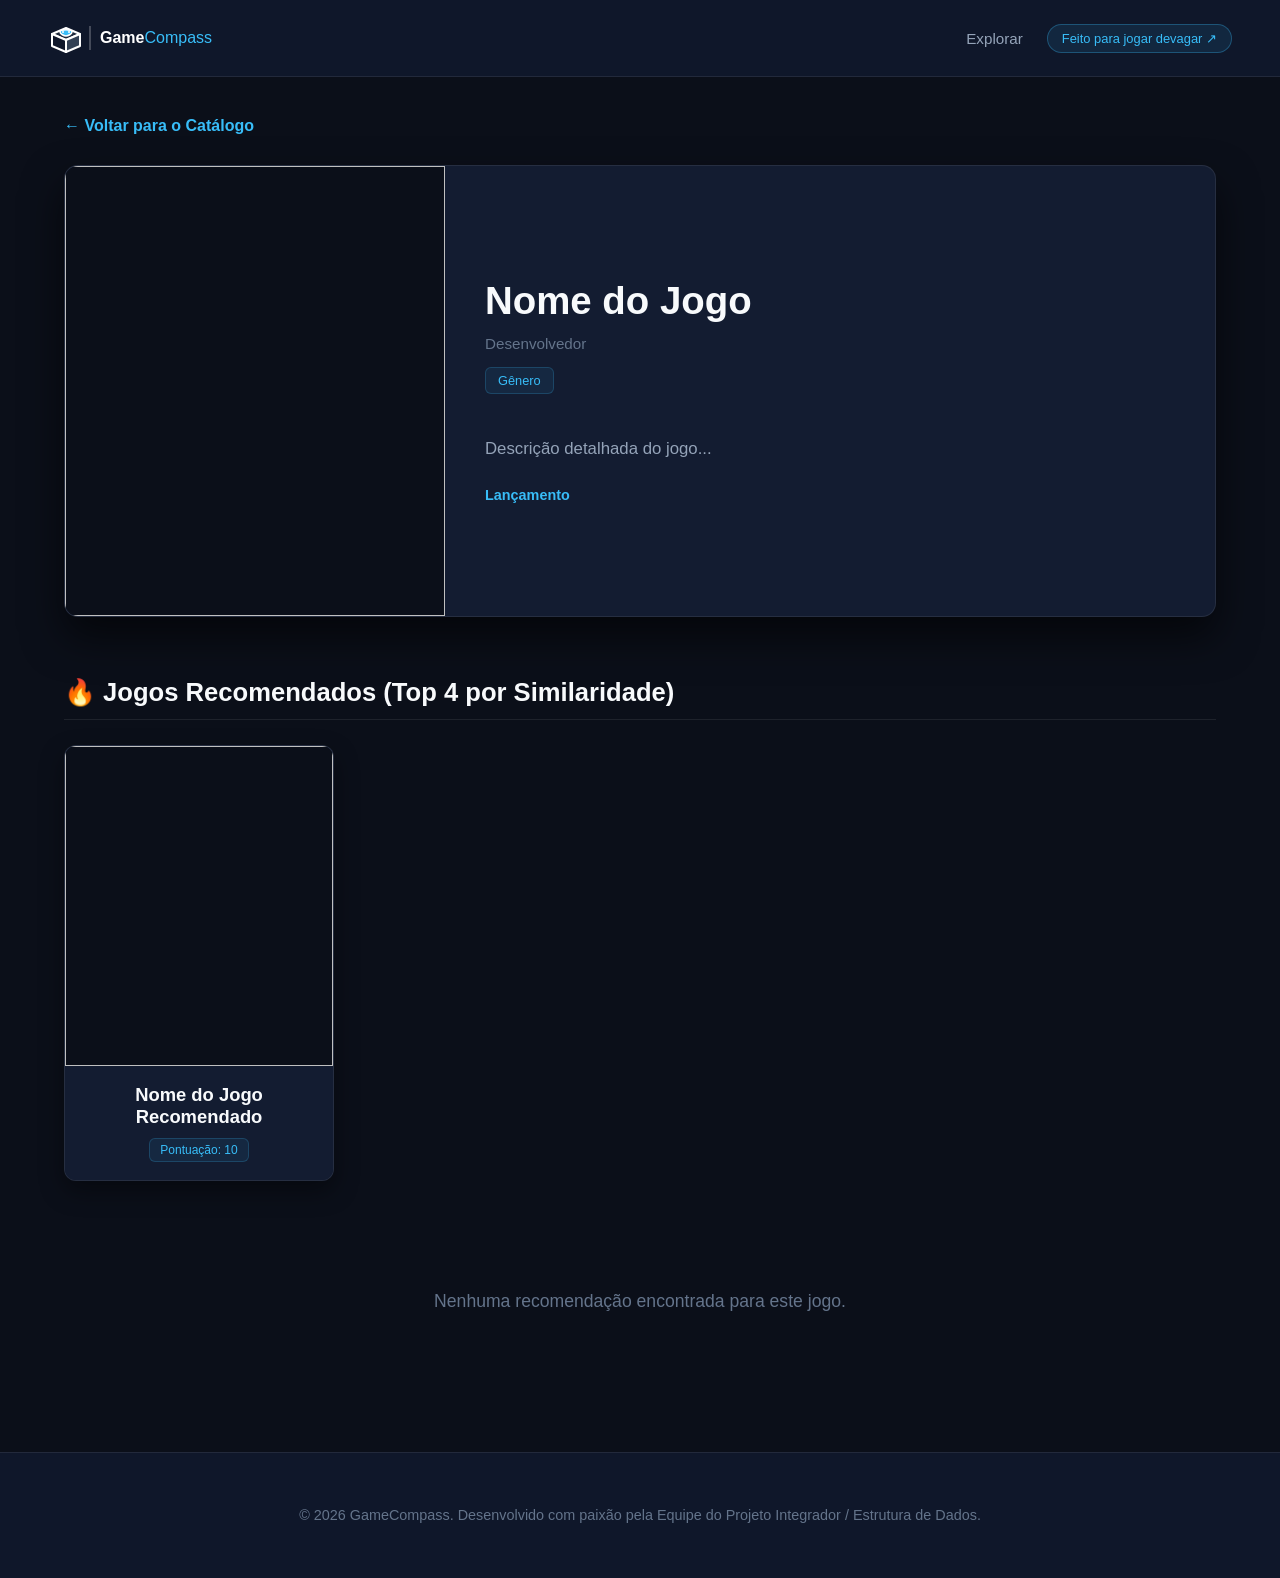
==== src/main/resources/templates/recomendacoes.html @ 79fe1116 "Feat: minha parte vacilao" ====
<!DOCTYPE html>
<html xmlns:th="http://www.thymeleaf.org">
<head>
    <meta charset="UTF-8">
    <title>GameCompass — Detalhes e Recomendações</title>
    <style>
        :root {
            --bg-obsidian: #0b0f19;
            --bg-card: #131c31;
            --bg-header: #0f172a;
            --accent: #38bdf8;
            --accent-glow: rgba(56, 189, 248, 0.25);
            --text-main: #94a3b8;
            --text-white: #f8fafc;
            --border-color: rgba(255, 255, 255, 0.08);
        }

        * { box-sizing: border-box; }
        body { font-family: 'Segoe UI', -apple-system, BlinkMacSystemFont, sans-serif; background-color: var(--bg-obsidian); margin: 0; padding: 0; color: var(--text-main); }

        header { background-color: var(--bg-header); padding: 18px 48px; display: flex; justify-content: space-between; align-items: center; border-bottom: 1px solid var(--border-color); position: sticky; top: 0; z-index: 100; backdrop-filter: blur(12px); }
        .logo-container { display: flex; align-items: center; text-decoration: none; }

        .nav-links { display: flex; gap: 24px; align-items: center; font-size: 0.95em; font-weight: 500; }
        .nav-links a { color: var(--text-main); text-decoration: none; transition: color 0.2s; }
        .nav-links a:hover { color: var(--accent); }
        .nav-badge { background: rgba(56, 189, 248, 0.1); color: var(--accent); padding: 6px 14px; border-radius: 20px; border: 1px solid rgba(56, 189, 248, 0.3); font-size: 0.85em; }

        .container { max-width: 1200px; margin: 40px auto; padding: 0 24px; }
        .back-link { display: inline-flex; align-items: center; gap: 8px; margin-bottom: 30px; color: var(--accent); text-decoration: none; font-weight: 600; font-size: 1em; transition: color 0.2s; }
        .back-link:hover { color: var(--text-white); }

        .base-game-card { background: var(--bg-card); border-radius: 14px; overflow: hidden; box-shadow: 0 20px 40px rgba(0,0,0,0.6); display: grid; grid-template-columns: 380px 1fr; border: 1px solid var(--border-color); margin-bottom: 60px; }
        @media (max-width: 768px) { .base-game-card { grid-template-columns: 1fr; } }
        .base-game-img { width: 100%; height: 100%; min-height: 450px; object-fit: cover; background: #0b0f19; }
        .base-game-info { padding: 40px; display: flex; flex-direction: column; justify-content: center; }
        .base-game-info h2 { margin: 0 0 12px 0; color: var(--text-white); font-size: 2.4em; font-weight: 800; }
        .dev { font-size: 0.95em; color: #64748b; margin-bottom: 15px; font-weight: 500; }
        .genres { margin-bottom: 24px; display: flex; flex-wrap: wrap; gap: 8px; }
        .badge { background: rgba(56, 189, 248, 0.08); color: var(--accent); padding: 5px 12px; border-radius: 6px; font-size: 0.8em; border: 1px solid rgba(56, 189, 248, 0.2); font-weight: 500; }
        .desc { font-size: 1.05em; color: var(--text-main); line-height: 1.7; margin-bottom: 24px; }
        .launch-date { font-size: 0.9em; color: var(--accent); font-weight: 600; }

        .section-title { color: var(--text-white); font-size: 1.6em; margin-bottom: 25px; border-bottom: 1px solid var(--border-color); padding-bottom: 12px; display: flex; align-items: center; gap: 10px; font-weight: 700; }

        /* Top 4 Recommendations grid showing just cover and name */
        .rec-grid { display: grid; grid-template-columns: repeat(auto-fill, minmax(240px, 1fr)); gap: 24px; margin-bottom: 50px; }
        .rec-card { background: var(--bg-card); border-radius: 12px; overflow: hidden; text-decoration: none; color: inherit; box-shadow: 0 10px 25px rgba(0,0,0,0.4); display: flex; flex-direction: column; transition: transform 0.3s cubic-bezier(0.16, 1, 0.3, 1), box-shadow 0.3s, border-color 0.3s; border: 1px solid var(--border-color); }
        .rec-card:hover { transform: translateY(-6px); box-shadow: 0 20px 40px var(--accent-glow); border-color: rgba(56, 189, 248, 0.4); }
        .rec-img-container { width: 100%; height: 320px; background: #0b0f19; overflow: hidden; position: relative; }
        .rec-img-container img { width: 100%; height: 100%; object-fit: cover; transition: transform 0.5s cubic-bezier(0.16, 1, 0.3, 1); }
        .rec-card:hover .rec-img-container img { transform: scale(1.06); }
        .rec-content { padding: 18px; text-align: center; background: var(--bg-card); flex-grow: 1; display: flex; flex-direction: column; justify-content: space-between; }
        .rec-content h4 { margin: 0 0 10px 0; color: var(--text-white); font-size: 1.15em; font-weight: 700; }
        .similarity-badge { display: inline-block; background: rgba(56, 189, 248, 0.08); color: var(--accent); padding: 4px 10px; border-radius: 6px; font-size: 0.75em; border: 1px solid rgba(56, 189, 248, 0.2); font-weight: 500; }

        footer { background-color: var(--bg-header); color: #64748b; text-align: center; padding: 40px; margin-top: 80px; border-top: 1px solid var(--border-color); font-size: 0.9em; }
        footer a { color: var(--accent); text-decoration: none; }
    </style>
</head>
<body>
    <header>
        <a href="/jogos" class="logo-container">
            <svg width="180" height="40" viewBox="0 0 180 40" fill="none" xmlns="http://www.w3.org/2000/svg">
                <g transform="translate(0, 2)">
                    <path d="M4 14L18 8L32 14L18 20L4 14Z" fill="#1e293b" stroke="#ffffff" stroke-width="2" stroke-linejoin="round"/>
                    <path d="M4 14V26L18 32V20L4 14Z" fill="#0f172a" stroke="#ffffff" stroke-width="2" stroke-linejoin="round"/>
                    <path d="M32 14V26L18 32V20L32 14Z" fill="#334155" stroke="#ffffff" stroke-width="2" stroke-linejoin="round"/>
                    <path d="M12 12C12 9 24 9 24 12C24 14 20 16 18 16C16 16 12 14 12 12Z" fill="#38bdf8" stroke="#ffffff" stroke-width="1.5"/>
                    <circle cx="15" cy="12" r="1" fill="#ffffff"/>
                    <circle cx="21" cy="12" r="1" fill="#ffffff"/>
                </g>
                <line x1="42" y1="8" x2="42" y2="32" stroke="#ffffff" stroke-opacity="0.3" stroke-width="1.5"/>
                <text x="52" y="25" fill="#ffffff" font-family="'Segoe UI', sans-serif" font-size="16" font-weight="700">Game<tspan font-weight="300" fill="#38bdf8">Compass</tspan></text>
            </svg>
        </a>
        <div class="nav-links">
            <a href="/jogos">Explorar</a>
            <span class="nav-badge">Feito para jogar devagar ↗</span>
        </div>
    </header>

    <div class="container">
        <a class="back-link" href="/jogos">&larr; Voltar para o Catálogo</a>

        <!-- Game Base Details View -->
        <div class="base-game-card" th:if="${jogoBase != null}">
            <img class="base-game-img" th:src="${jogoBase.capa}" th:alt="${jogoBase.nome}" onerror="this.src='https://images.unsplash.com/photo-1550745165-9bc0b252726f?w=600&auto=format&fit=crop&q=80'">
            <div class="base-game-info">
                <h2 th:text="${jogoBase.nome}">Nome do Jogo</h2>
                <div class="dev" th:text="'Desenvolvedor: ' + ${jogoBase.desenvolvedor}">Desenvolvedor</div>
                <div class="genres">
                    <span class="badge" th:each="g : ${jogoBase.generos}" th:text="${g}">Gênero</span>
                </div>
                <p class="desc" th:text="${jogoBase.descricao}">Descrição detalhada do jogo...</p>
                <div class="launch-date" th:if="${jogoBase.dataLancamento != null}" th:text="'Data de Lançamento: ' + ${#temporals.format(jogoBase.dataLancamento, 'dd/MM/yyyy')}">Lançamento</div>
            </div>
        </div>

        <h3 class="section-title">&#128293; Jogos Recomendados (Top 4 por Similaridade)</h3>

        <!-- Top 4 Recommended Games showing just cover and name -->
        <div class="rec-grid" th:if="${recomendacoes != null and !recomendacoes.isEmpty()}">
            <a class="rec-card" th:each="rec, stat : ${recomendacoes}" th:if="${stat.index < 4}" th:href="@{/jogos/{index}/recomendacoes(index=${rec.indice})}">
                <div class="rec-img-container">
                    <img th:src="${rec.jogo.capa}" th:alt="${rec.jogo.nome}" onerror="this.src='https://images.unsplash.com/photo-1550745165-9bc0b252726f?w=600&auto=format&fit=crop&q=80'">
                </div>
                <div class="rec-content">
                    <h4 th:text="${rec.jogo.nome}">Nome do Jogo Recomendado</h4>
                    <div>
                        <span class="similarity-badge" th:text="'Similaridade: ' + ${rec.pontuacao} + ' pts'">Pontuação: 10</span>
                    </div>
                </div>
            </a>
        </div>

        <p th:if="${recomendacoes == null or recomendacoes.isEmpty()}" style="color: #64748b; font-size: 1.1em; text-align: center; padding: 60px;">Nenhuma recomendação encontrada para este jogo.</p>
    </div>

    <footer>
        <p>&copy; 2026 GameCompass. Desenvolvido com paixão pela Equipe do Projeto Integrador / Estrutura de Dados.</p>
    </footer>
</body>
</html>
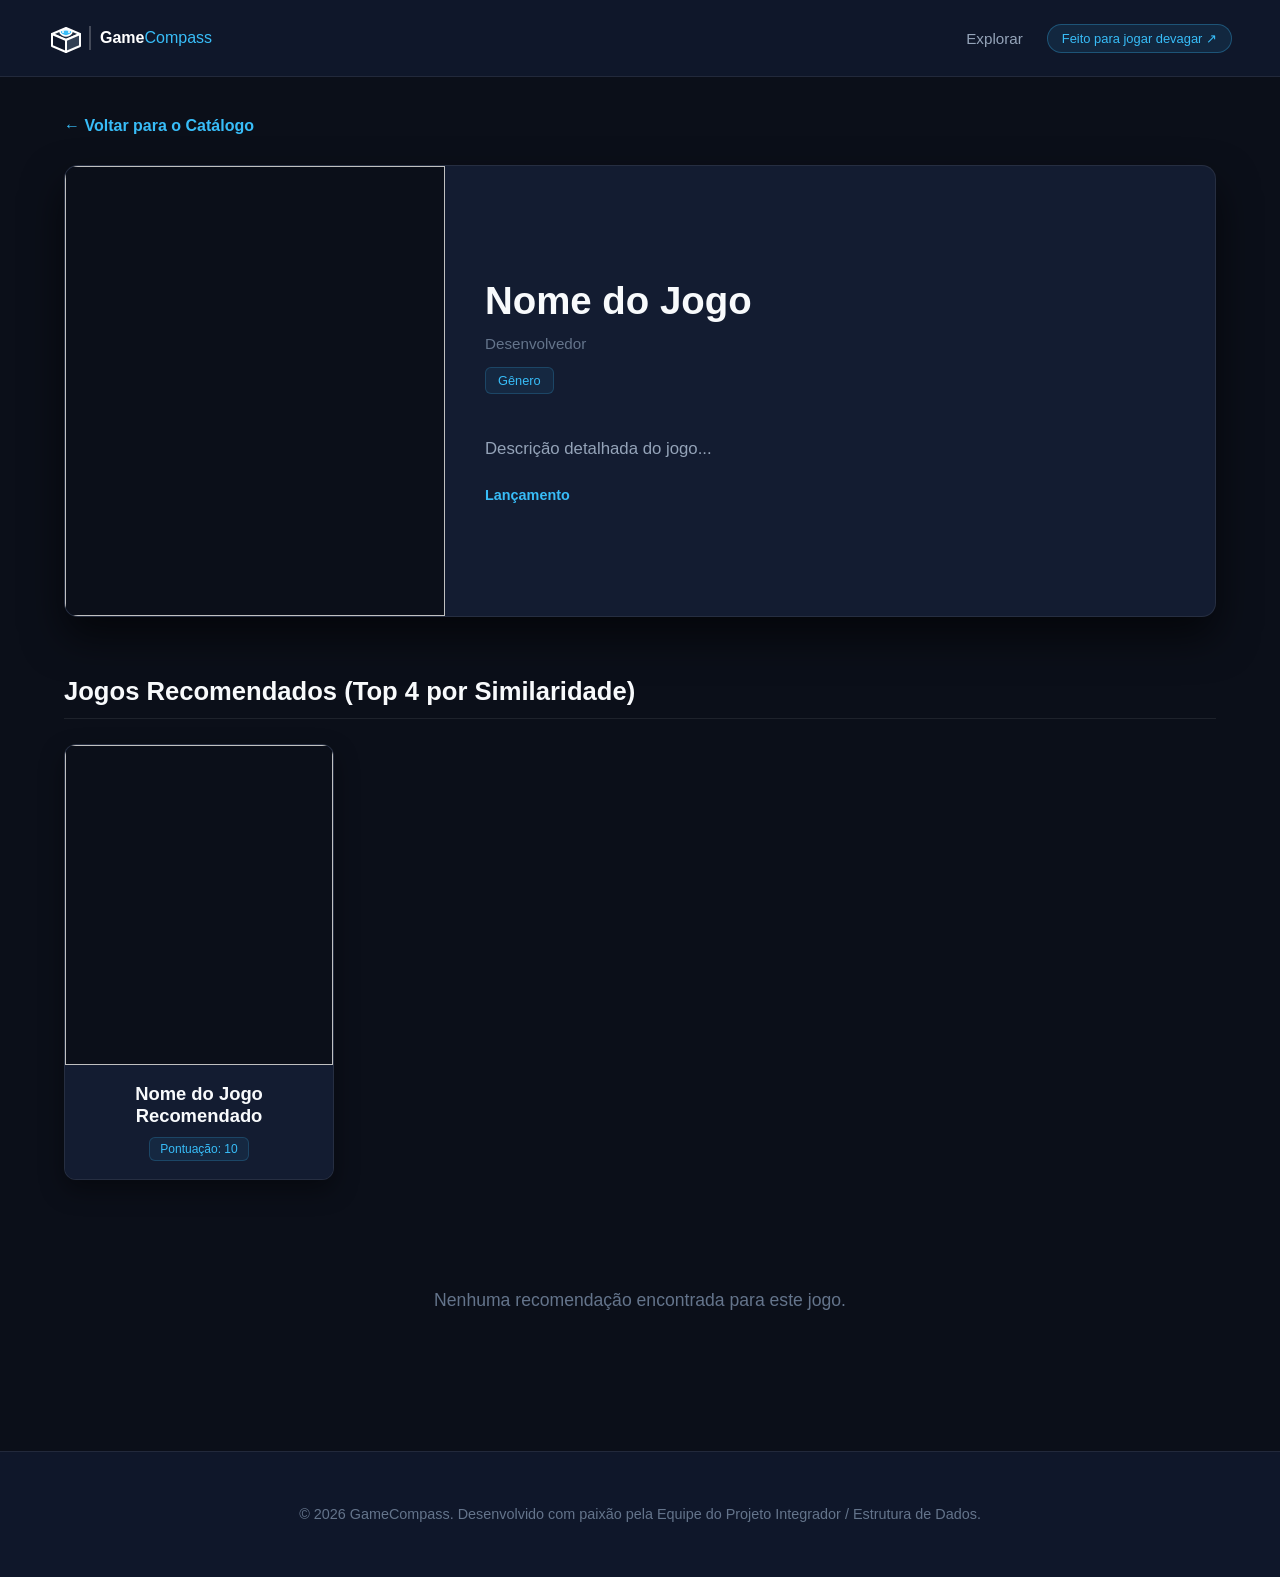
==== commit fcaf82a2: "Feat: minha parte vacilao" ====
--- a/src/main/resources/templates/recomendacoes.html
+++ b/src/main/resources/templates/recomendacoes.html
@@ -97,7 +97,7 @@
             </div>
         </div>
 
-        <h3 class="section-title">&#128293; Jogos Recomendados (Top 4 por Similaridade)</h3>
+        <h3 class="section-title">Jogos Recomendados (Top 4 por Similaridade)</h3>
 
         <!-- Top 4 Recommended Games showing just cover and name -->
         <div class="rec-grid" th:if="${recomendacoes != null and !recomendacoes.isEmpty()}">
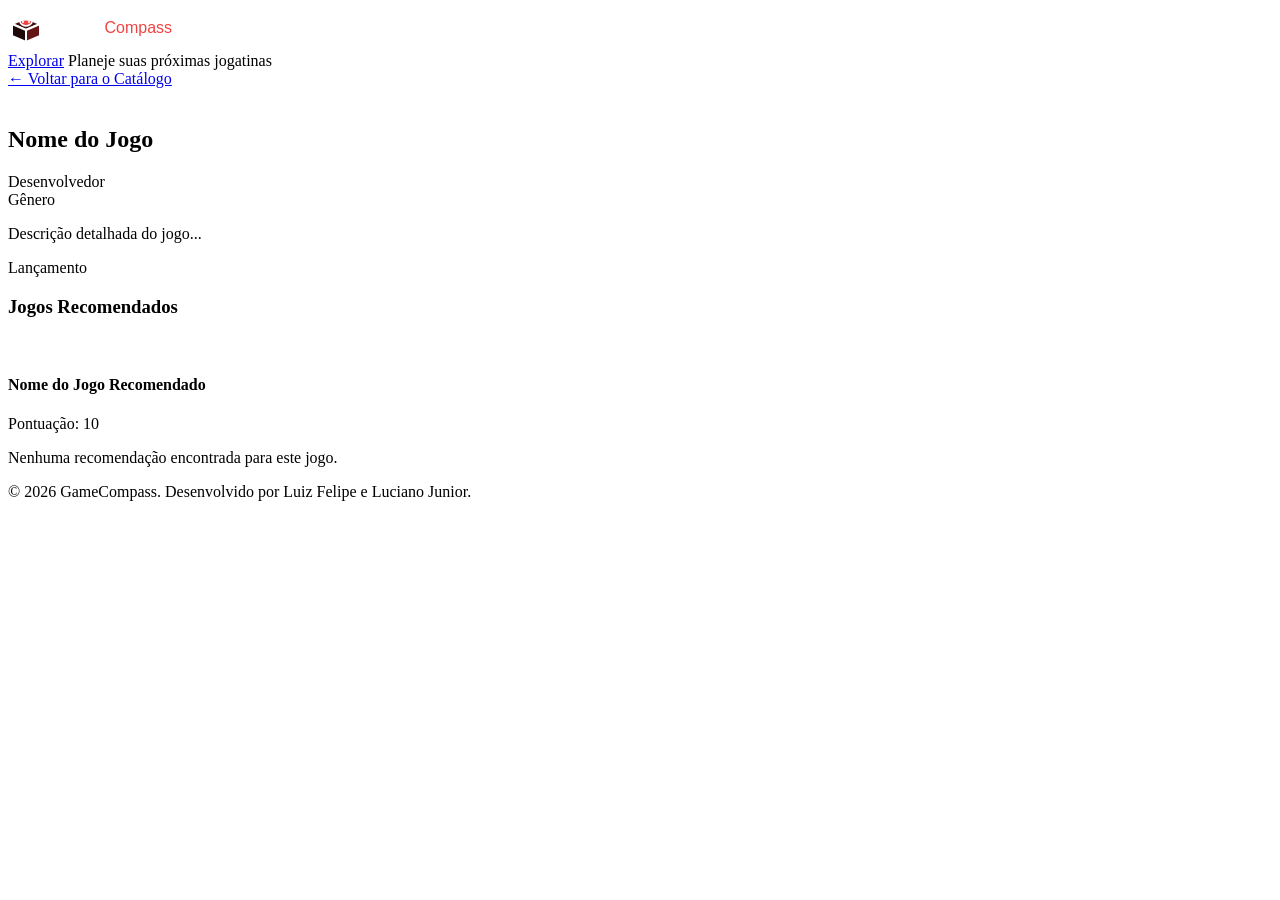
==== commit dc94f5b8: "Refactor: Update game catalog and improve HTML structure" ====
--- a/src/main/resources/templates/recomendacoes.html
+++ b/src/main/resources/templates/recomendacoes.html
@@ -2,123 +2,70 @@
 <html xmlns:th="http://www.thymeleaf.org">
 <head>
     <meta charset="UTF-8">
-    <title>GameCompass — Detalhes e Recomendações</title>
-    <style>
-        :root {
-            --bg-obsidian: #0b0f19;
-            --bg-card: #131c31;
-            --bg-header: #0f172a;
-            --accent: #38bdf8;
-            --accent-glow: rgba(56, 189, 248, 0.25);
-            --text-main: #94a3b8;
-            --text-white: #f8fafc;
-            --border-color: rgba(255, 255, 255, 0.08);
-        }
-
-        * { box-sizing: border-box; }
-        body { font-family: 'Segoe UI', -apple-system, BlinkMacSystemFont, sans-serif; background-color: var(--bg-obsidian); margin: 0; padding: 0; color: var(--text-main); }
-
-        header { background-color: var(--bg-header); padding: 18px 48px; display: flex; justify-content: space-between; align-items: center; border-bottom: 1px solid var(--border-color); position: sticky; top: 0; z-index: 100; backdrop-filter: blur(12px); }
-        .logo-container { display: flex; align-items: center; text-decoration: none; }
-
-        .nav-links { display: flex; gap: 24px; align-items: center; font-size: 0.95em; font-weight: 500; }
-        .nav-links a { color: var(--text-main); text-decoration: none; transition: color 0.2s; }
-        .nav-links a:hover { color: var(--accent); }
-        .nav-badge { background: rgba(56, 189, 248, 0.1); color: var(--accent); padding: 6px 14px; border-radius: 20px; border: 1px solid rgba(56, 189, 248, 0.3); font-size: 0.85em; }
-
-        .container { max-width: 1200px; margin: 40px auto; padding: 0 24px; }
-        .back-link { display: inline-flex; align-items: center; gap: 8px; margin-bottom: 30px; color: var(--accent); text-decoration: none; font-weight: 600; font-size: 1em; transition: color 0.2s; }
-        .back-link:hover { color: var(--text-white); }
-
-        .base-game-card { background: var(--bg-card); border-radius: 14px; overflow: hidden; box-shadow: 0 20px 40px rgba(0,0,0,0.6); display: grid; grid-template-columns: 380px 1fr; border: 1px solid var(--border-color); margin-bottom: 60px; }
-        @media (max-width: 768px) { .base-game-card { grid-template-columns: 1fr; } }
-        .base-game-img { width: 100%; height: 100%; min-height: 450px; object-fit: cover; background: #0b0f19; }
-        .base-game-info { padding: 40px; display: flex; flex-direction: column; justify-content: center; }
-        .base-game-info h2 { margin: 0 0 12px 0; color: var(--text-white); font-size: 2.4em; font-weight: 800; }
-        .dev { font-size: 0.95em; color: #64748b; margin-bottom: 15px; font-weight: 500; }
-        .genres { margin-bottom: 24px; display: flex; flex-wrap: wrap; gap: 8px; }
-        .badge { background: rgba(56, 189, 248, 0.08); color: var(--accent); padding: 5px 12px; border-radius: 6px; font-size: 0.8em; border: 1px solid rgba(56, 189, 248, 0.2); font-weight: 500; }
-        .desc { font-size: 1.05em; color: var(--text-main); line-height: 1.7; margin-bottom: 24px; }
-        .launch-date { font-size: 0.9em; color: var(--accent); font-weight: 600; }
-
-        .section-title { color: var(--text-white); font-size: 1.6em; margin-bottom: 25px; border-bottom: 1px solid var(--border-color); padding-bottom: 12px; display: flex; align-items: center; gap: 10px; font-weight: 700; }
-
-        /* Top 4 Recommendations grid showing just cover and name */
-        .rec-grid { display: grid; grid-template-columns: repeat(auto-fill, minmax(240px, 1fr)); gap: 24px; margin-bottom: 50px; }
-        .rec-card { background: var(--bg-card); border-radius: 12px; overflow: hidden; text-decoration: none; color: inherit; box-shadow: 0 10px 25px rgba(0,0,0,0.4); display: flex; flex-direction: column; transition: transform 0.3s cubic-bezier(0.16, 1, 0.3, 1), box-shadow 0.3s, border-color 0.3s; border: 1px solid var(--border-color); }
-        .rec-card:hover { transform: translateY(-6px); box-shadow: 0 20px 40px var(--accent-glow); border-color: rgba(56, 189, 248, 0.4); }
-        .rec-img-container { width: 100%; height: 320px; background: #0b0f19; overflow: hidden; position: relative; }
-        .rec-img-container img { width: 100%; height: 100%; object-fit: cover; transition: transform 0.5s cubic-bezier(0.16, 1, 0.3, 1); }
-        .rec-card:hover .rec-img-container img { transform: scale(1.06); }
-        .rec-content { padding: 18px; text-align: center; background: var(--bg-card); flex-grow: 1; display: flex; flex-direction: column; justify-content: space-between; }
-        .rec-content h4 { margin: 0 0 10px 0; color: var(--text-white); font-size: 1.15em; font-weight: 700; }
-        .similarity-badge { display: inline-block; background: rgba(56, 189, 248, 0.08); color: var(--accent); padding: 4px 10px; border-radius: 6px; font-size: 0.75em; border: 1px solid rgba(56, 189, 248, 0.2); font-weight: 500; }
-
-        footer { background-color: var(--bg-header); color: #64748b; text-align: center; padding: 40px; margin-top: 80px; border-top: 1px solid var(--border-color); font-size: 0.9em; }
-        footer a { color: var(--accent); text-decoration: none; }
-    </style>
+    <title>GameCompass — Recomendações</title>
+    <link rel="stylesheet" th:href="@{/css/gamecompass.css}">
 </head>
 <body>
-    <header>
-        <a href="/jogos" class="logo-container">
-            <svg width="180" height="40" viewBox="0 0 180 40" fill="none" xmlns="http://www.w3.org/2000/svg">
-                <g transform="translate(0, 2)">
-                    <path d="M4 14L18 8L32 14L18 20L4 14Z" fill="#1e293b" stroke="#ffffff" stroke-width="2" stroke-linejoin="round"/>
-                    <path d="M4 14V26L18 32V20L4 14Z" fill="#0f172a" stroke="#ffffff" stroke-width="2" stroke-linejoin="round"/>
-                    <path d="M32 14V26L18 32V20L32 14Z" fill="#334155" stroke="#ffffff" stroke-width="2" stroke-linejoin="round"/>
-                    <path d="M12 12C12 9 24 9 24 12C24 14 20 16 18 16C16 16 12 14 12 12Z" fill="#38bdf8" stroke="#ffffff" stroke-width="1.5"/>
-                    <circle cx="15" cy="12" r="1" fill="#ffffff"/>
-                    <circle cx="21" cy="12" r="1" fill="#ffffff"/>
-                </g>
-                <line x1="42" y1="8" x2="42" y2="32" stroke="#ffffff" stroke-opacity="0.3" stroke-width="1.5"/>
-                <text x="52" y="25" fill="#ffffff" font-family="'Segoe UI', sans-serif" font-size="16" font-weight="700">Game<tspan font-weight="300" fill="#38bdf8">Compass</tspan></text>
-            </svg>
-        </a>
-        <div class="nav-links">
-            <a href="/jogos">Explorar</a>
-            <span class="nav-badge">Feito para jogar devagar ↗</span>
+<header>
+    <a href="/jogos" class="logo-container">
+        <svg width="180" height="40" viewBox="0 0 180 40" fill="none" xmlns="http://www.w3.org/2000/svg">
+            <g transform="translate(0, 2)">
+                <path d="M4 14L18 8L32 14L18 20L4 14Z" fill="#3f1111" stroke="#ffffff" stroke-width="2" stroke-linejoin="round"/>
+                <path d="M4 14V26L18 32V20L4 14Z" fill="#1f0808" stroke="#ffffff" stroke-width="2" stroke-linejoin="round"/>
+                <path d="M32 14V26L18 32V20L32 14Z" fill="#641515" stroke="#ffffff" stroke-width="2" stroke-linejoin="round"/>
+                <path d="M12 12C12 9 24 9 24 12C24 14 20 16 18 16C16 16 12 14 12 12Z" fill="#ef4444" stroke="#ffffff" stroke-width="1.5"/>
+                <circle cx="15" cy="12" r="1" fill="#ffffff"/>
+                <circle cx="21" cy="12" r="1" fill="#ffffff"/>
+            </g>
+            <line x1="42" y1="8" x2="42" y2="32" stroke="#ffffff" stroke-opacity="0.3" stroke-width="1.5"/>
+            <text x="52" y="25" fill="#ffffff" font-family="'Segoe UI', sans-serif" font-size="16" font-weight="700">Game<tspan font-weight="300" fill="#ef4444">Compass</tspan></text>
+        </svg>
+    </a>
+    <div class="nav-links">
+        <a href="/jogos">Explorar</a>
+        <span class="nav-badge">Planeje suas próximas jogatinas</span>
+    </div>
+</header>
+
+<div class="container">
+    <a class="back-link" href="/jogos">&larr; Voltar para o Catálogo</a>
+
+    <!-- Game Base Details View -->
+    <div class="base-game-card" th:if="${jogoBase != null}">
+        <img class="base-game-img" th:src="${jogoBase.capa}" th:alt="${jogoBase.nome}" onerror="this.src='https://images.unsplash.com/photo-1550745165-9bc0b252726f?w=600&auto=format&fit=crop&q=80'">
+        <div class="base-game-info">
+            <h2 th:text="${jogoBase.nome}">Nome do Jogo</h2>
+            <div class="dev" th:text="'Desenvolvedor: ' + ${jogoBase.desenvolvedor}">Desenvolvedor</div>
+            <div class="genres">
+                <span class="badge" th:each="g : ${jogoBase.generos}" th:text="${g}">Gênero</span>
+            </div>
+            <p class="desc" th:text="${jogoBase.descricao}">Descrição detalhada do jogo...</p>
+            <div class="launch-date" th:if="${jogoBase.dataLancamento != null}" th:text="'Data de Lançamento: ' + ${#temporals.format(jogoBase.dataLancamento, 'dd/MM/yyyy')}">Lançamento</div>
         </div>
-    </header>
-
-    <div class="container">
-        <a class="back-link" href="/jogos">&larr; Voltar para o Catálogo</a>
-
-        <!-- Game Base Details View -->
-        <div class="base-game-card" th:if="${jogoBase != null}">
-            <img class="base-game-img" th:src="${jogoBase.capa}" th:alt="${jogoBase.nome}" onerror="this.src='https://images.unsplash.com/photo-1550745165-9bc0b252726f?w=600&auto=format&fit=crop&q=80'">
-            <div class="base-game-info">
-                <h2 th:text="${jogoBase.nome}">Nome do Jogo</h2>
-                <div class="dev" th:text="'Desenvolvedor: ' + ${jogoBase.desenvolvedor}">Desenvolvedor</div>
-                <div class="genres">
-                    <span class="badge" th:each="g : ${jogoBase.generos}" th:text="${g}">Gênero</span>
-                </div>
-                <p class="desc" th:text="${jogoBase.descricao}">Descrição detalhada do jogo...</p>
-                <div class="launch-date" th:if="${jogoBase.dataLancamento != null}" th:text="'Data de Lançamento: ' + ${#temporals.format(jogoBase.dataLancamento, 'dd/MM/yyyy')}">Lançamento</div>
-            </div>
-        </div>
-
-        <h3 class="section-title">Jogos Recomendados (Top 4 por Similaridade)</h3>
-
-        <!-- Top 4 Recommended Games showing just cover and name -->
-        <div class="rec-grid" th:if="${recomendacoes != null and !recomendacoes.isEmpty()}">
-            <a class="rec-card" th:each="rec, stat : ${recomendacoes}" th:if="${stat.index < 4}" th:href="@{/jogos/{index}/recomendacoes(index=${rec.indice})}">
-                <div class="rec-img-container">
-                    <img th:src="${rec.jogo.capa}" th:alt="${rec.jogo.nome}" onerror="this.src='https://images.unsplash.com/photo-1550745165-9bc0b252726f?w=600&auto=format&fit=crop&q=80'">
-                </div>
-                <div class="rec-content">
-                    <h4 th:text="${rec.jogo.nome}">Nome do Jogo Recomendado</h4>
-                    <div>
-                        <span class="similarity-badge" th:text="'Similaridade: ' + ${rec.pontuacao} + ' pts'">Pontuação: 10</span>
-                    </div>
-                </div>
-            </a>
-        </div>
-
-        <p th:if="${recomendacoes == null or recomendacoes.isEmpty()}" style="color: #64748b; font-size: 1.1em; text-align: center; padding: 60px;">Nenhuma recomendação encontrada para este jogo.</p>
     </div>
 
-    <footer>
-        <p>&copy; 2026 GameCompass. Desenvolvido com paixão pela Equipe do Projeto Integrador / Estrutura de Dados.</p>
-    </footer>
+    <h3 class="section-title">Jogos Recomendados</h3>
+
+    <!-- Top 4 Recommended Games showing just cover and name -->
+    <div class="rec-grid" th:if="${recomendacoes != null and !recomendacoes.isEmpty()}">
+        <a class="rec-card" th:each="rec, stat : ${recomendacoes}" th:if="${stat.index < 4}" th:href="@{/jogos/{index}/recomendacoes(index=${rec.indice})}">
+            <div class="rec-img-container">
+                <img th:src="${rec.jogo.capa}" th:alt="${rec.jogo.nome}" onerror="this.src='https://images.unsplash.com/photo-1550745165-9bc0b252726f?w=600&auto=format&fit=crop&q=80'">
+            </div>
+            <div class="rec-content">
+                <h4 th:text="${rec.jogo.nome}">Nome do Jogo Recomendado</h4>
+                <div>
+                    <span class="similarity-badge" th:text="'Similaridade: ' + ${rec.pontuacao} + ' pts'">Pontuação: 10</span>
+                </div>
+            </div>
+        </a>
+    </div>
+
+    <p class="empty-state" th:if="${recomendacoes == null or recomendacoes.isEmpty()}">Nenhuma recomendação encontrada para este jogo.</p>
+</div>
+
+<footer>
+    <p>&copy; 2026 GameCompass. Desenvolvido por Luiz Felipe e Luciano Junior.</p>
+</footer>
 </body>
 </html>
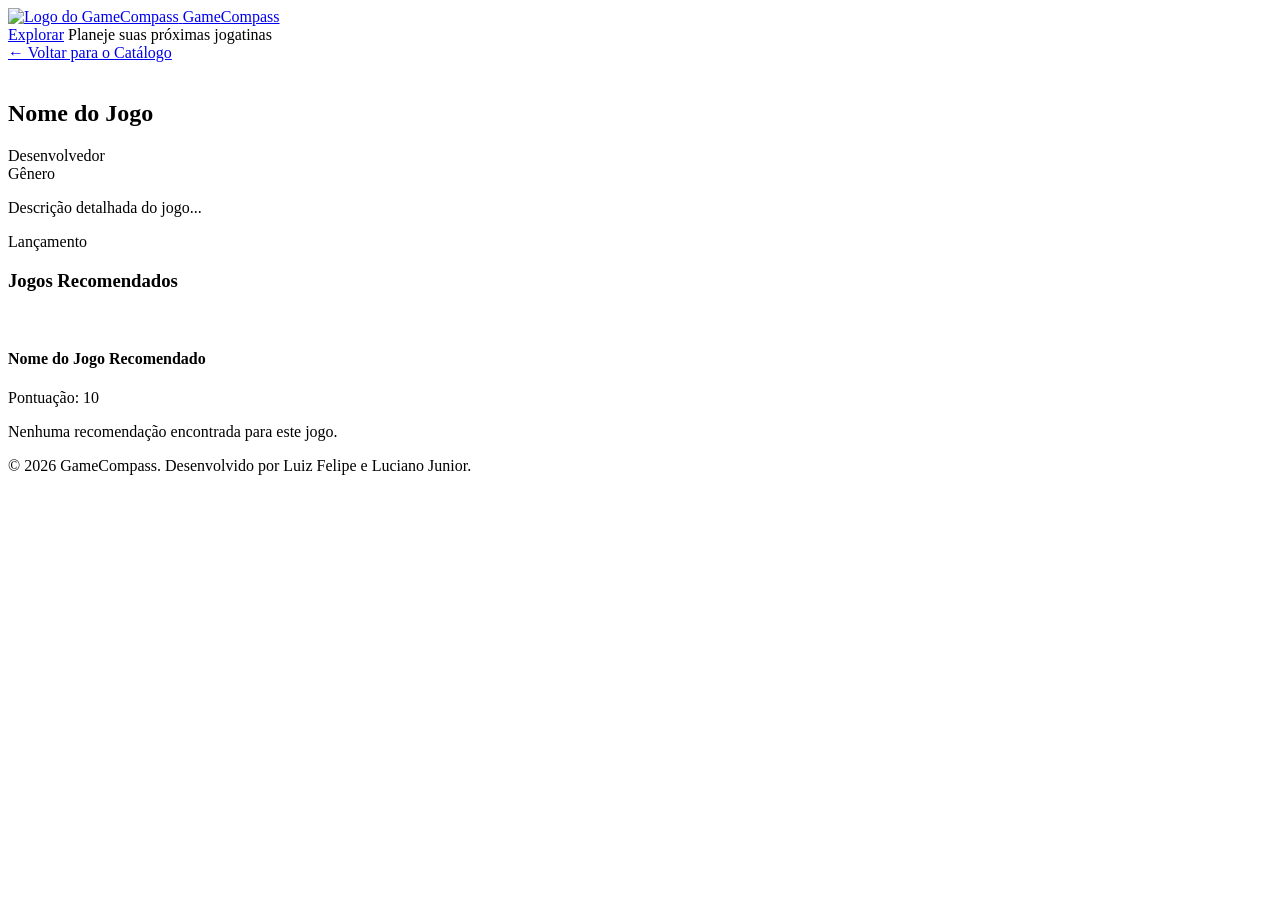
==== commit 611c2832: "Adição de favicon" ====
--- a/src/main/resources/templates/recomendacoes.html
+++ b/src/main/resources/templates/recomendacoes.html
@@ -1,25 +1,19 @@
 <!DOCTYPE html>
 <html xmlns:th="http://www.thymeleaf.org">
 <head>
+    <!-- Metadados da página de recomendações e CSS compartilhado. -->
     <meta charset="UTF-8">
     <title>GameCompass — Recomendações</title>
     <link rel="stylesheet" th:href="@{/css/gamecompass.css}">
+    <link rel="icon" type="image/gamecompass-logo.png" href="/images/gamecompass-logo.png">
 </head>
 <body>
+<!-- Cabeçalho mantém a navegação disponível durante a consulta. -->
 <header>
     <a href="/jogos" class="logo-container">
-        <svg width="180" height="40" viewBox="0 0 180 40" fill="none" xmlns="http://www.w3.org/2000/svg">
-            <g transform="translate(0, 2)">
-                <path d="M4 14L18 8L32 14L18 20L4 14Z" fill="#3f1111" stroke="#ffffff" stroke-width="2" stroke-linejoin="round"/>
-                <path d="M4 14V26L18 32V20L4 14Z" fill="#1f0808" stroke="#ffffff" stroke-width="2" stroke-linejoin="round"/>
-                <path d="M32 14V26L18 32V20L32 14Z" fill="#641515" stroke="#ffffff" stroke-width="2" stroke-linejoin="round"/>
-                <path d="M12 12C12 9 24 9 24 12C24 14 20 16 18 16C16 16 12 14 12 12Z" fill="#ef4444" stroke="#ffffff" stroke-width="1.5"/>
-                <circle cx="15" cy="12" r="1" fill="#ffffff"/>
-                <circle cx="21" cy="12" r="1" fill="#ffffff"/>
-            </g>
-            <line x1="42" y1="8" x2="42" y2="32" stroke="#ffffff" stroke-opacity="0.3" stroke-width="1.5"/>
-            <text x="52" y="25" fill="#ffffff" font-family="'Segoe UI', sans-serif" font-size="16" font-weight="700">Game<tspan font-weight="300" fill="#ef4444">Compass</tspan></text>
-        </svg>
+        <img class="logo-mark" src="/images/gamecompass-logo.png" alt="Logo do GameCompass">
+        <span class="logo-divider"></span>
+        <span class="logo-text">Game<span>Compass</span></span>
     </a>
     <div class="nav-links">
         <a href="/jogos">Explorar</a>
@@ -28,9 +22,10 @@
 </header>
 
 <div class="container">
+    <!-- Retorna o usuário ao catálogo completo. -->
     <a class="back-link" href="/jogos">&larr; Voltar para o Catálogo</a>
 
-    <!-- Game Base Details View -->
+    <!-- Exibe os detalhes do jogo usado como base para a recomendação. -->
     <div class="base-game-card" th:if="${jogoBase != null}">
         <img class="base-game-img" th:src="${jogoBase.capa}" th:alt="${jogoBase.nome}" onerror="this.src='https://images.unsplash.com/photo-1550745165-9bc0b252726f?w=600&auto=format&fit=crop&q=80'">
         <div class="base-game-info">
@@ -46,7 +41,7 @@
 
     <h3 class="section-title">Jogos Recomendados</h3>
 
-    <!-- Top 4 Recommended Games showing just cover and name -->
+    <!-- Mostra no máximo quatro recomendações, ordenadas por similaridade. -->
     <div class="rec-grid" th:if="${recomendacoes != null and !recomendacoes.isEmpty()}">
         <a class="rec-card" th:each="rec, stat : ${recomendacoes}" th:if="${stat.index < 4}" th:href="@{/jogos/{index}/recomendacoes(index=${rec.indice})}">
             <div class="rec-img-container">
@@ -64,6 +59,7 @@
     <p class="empty-state" th:if="${recomendacoes == null or recomendacoes.isEmpty()}">Nenhuma recomendação encontrada para este jogo.</p>
 </div>
 
+<!-- Rodapé comum da aplicação. -->
 <footer>
     <p>&copy; 2026 GameCompass. Desenvolvido por Luiz Felipe e Luciano Junior.</p>
 </footer>
